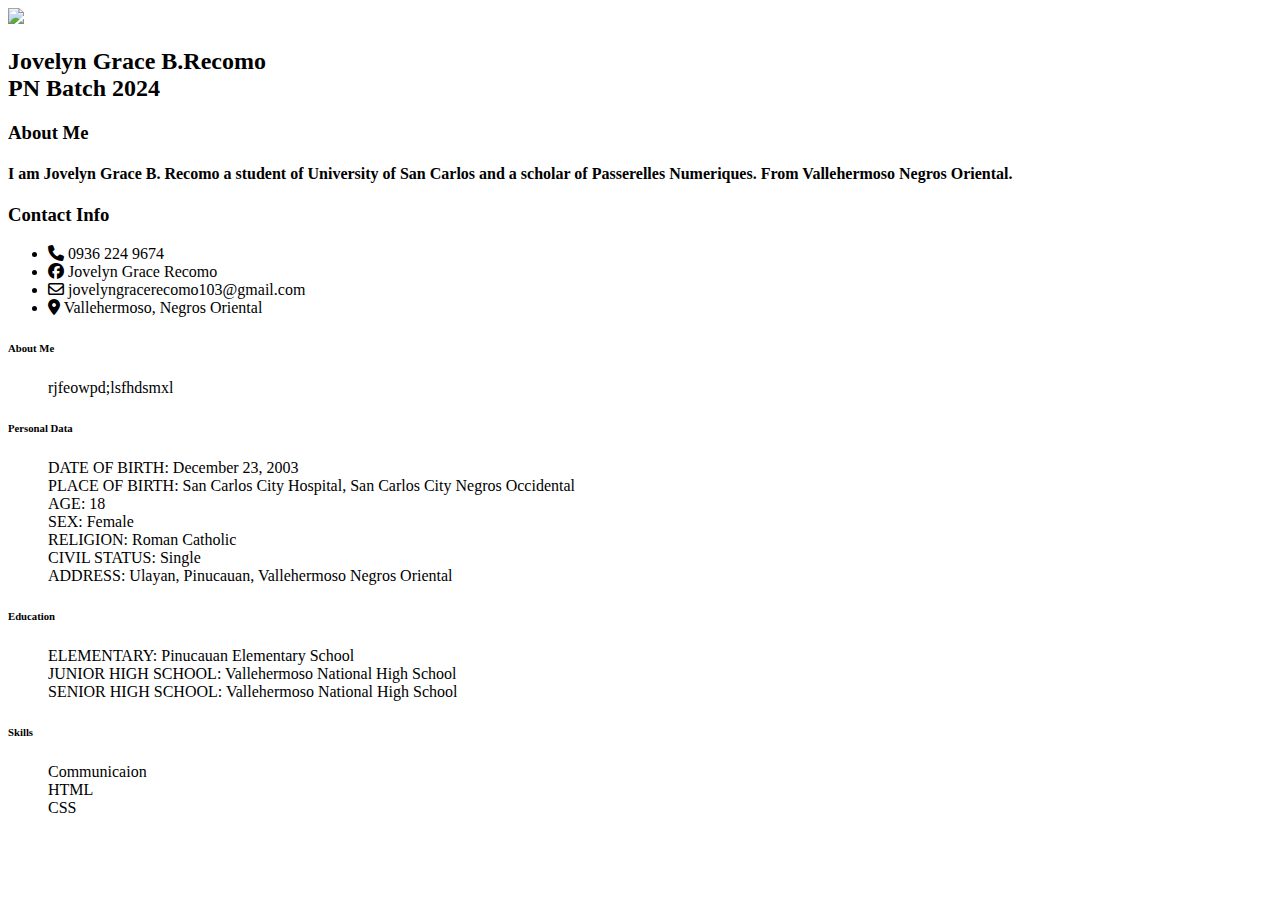
==== indext.html @ c2eaf7f7 "Created Resume" ====
<!DOCTYPE html>
<html lang="en">
<head>
    <meta charset="UTF-8">
    <meta http-equiv="X-UA-Compatible" content="IE=edge">
    <meta name="viewport" content="width=device-width, initial-scale=1.0">
    <title>Resume</title>
    <link rel="stylesheet" href="https://cdnjs.cloudflare.com/ajax/libs/font-awesome/6.2.0/css/all.min.css">
    <link rel="stylesheet" type="text/css" href="style.css"> 
    <link rel="stylesheet" href="https://fonts.google.com/specimen/Roboto+Slab">
</head>
<body>
<div class="container">
    <div class="left_side">
    <div class="profileText">
    <div class="imgBx">
        <img src="ed.jpg">    
    </div>
    <h2>Jovelyn Grace B.Recomo<br><span>PN Batch 2024</span></h2>
 </div>

 <div class="profile">
    <h3>About Me</h3>
    <h4> I am Jovelyn Grace B. Recomo a student of University of San Carlos and a scholar of Passerelles Numeriques. From Vallehermoso Negros Oriental. </h4>
</div>

<div class="contactInfo">
    <h3 class="tittle">Contact Info</h3>
    <ul>
        <li>
            <span class="icon"><i class="fa-solid fa-phone"></i></span>
            <span class="text">0936 224 9674</span>
        </li>
        <li>
            <span class="icon"><i class="fa-brands fa-facebook"></i></span>
            <span class="text">Jovelyn Grace Recomo</span>
        </li>
        <li>
            <span class="icon"><i class="fa-regular fa-envelope"></i></span>
            <span class="text">jovelyngracerecomo103@gmail.com</span>
        </li>
        <li>
            <span class="icon"><i class="fa-solid fa-location-dot"></i></i></i></span>
            <span class="text">Vallehermoso, Negros Oriental</span>
        </li>
    </ul>
</div>
</div>
<div class="right_side">
    <div class="per">
        <h6 class="tittle2">About Me</h6>
         <ul>
            rjfeowpd;lsfhdsmxl
         </ul>
    </div>

    <div class="per">
        <h6 class="tittle2">Personal Data</h6>
         <ul>
            DATE OF BIRTH: December 23, 2003<br>
            PLACE OF BIRTH: San Carlos City Hospital, San Carlos City Negros Occidental <br>
            AGE:  18<br>
            SEX:  Female<br>
            RELIGION: Roman Catholic<br>
            CIVIL STATUS: Single<br>
            ADDRESS: Ulayan, Pinucauan, Vallehermoso Negros Oriental
         </ul>
    </div>
    <div class="per">
        <h6 class="tittle2">Education</h6>
         <ul>
            ELEMENTARY: Pinucauan Elementary School <br>
            JUNIOR HIGH SCHOOL: Vallehermoso National High School <br>
            SENIOR HIGH SCHOOL: Vallehermoso National High School <br>
         </ul>
    </div>
    <div class="per">
    <h6 class="tittle2">Skills</h6>
        <ul>
            Communicaion <br>
            HTML <br>
            CSS<br>
         </ul>   
 </div>

       
        

 </div>
 
</div>
</body>
</html>
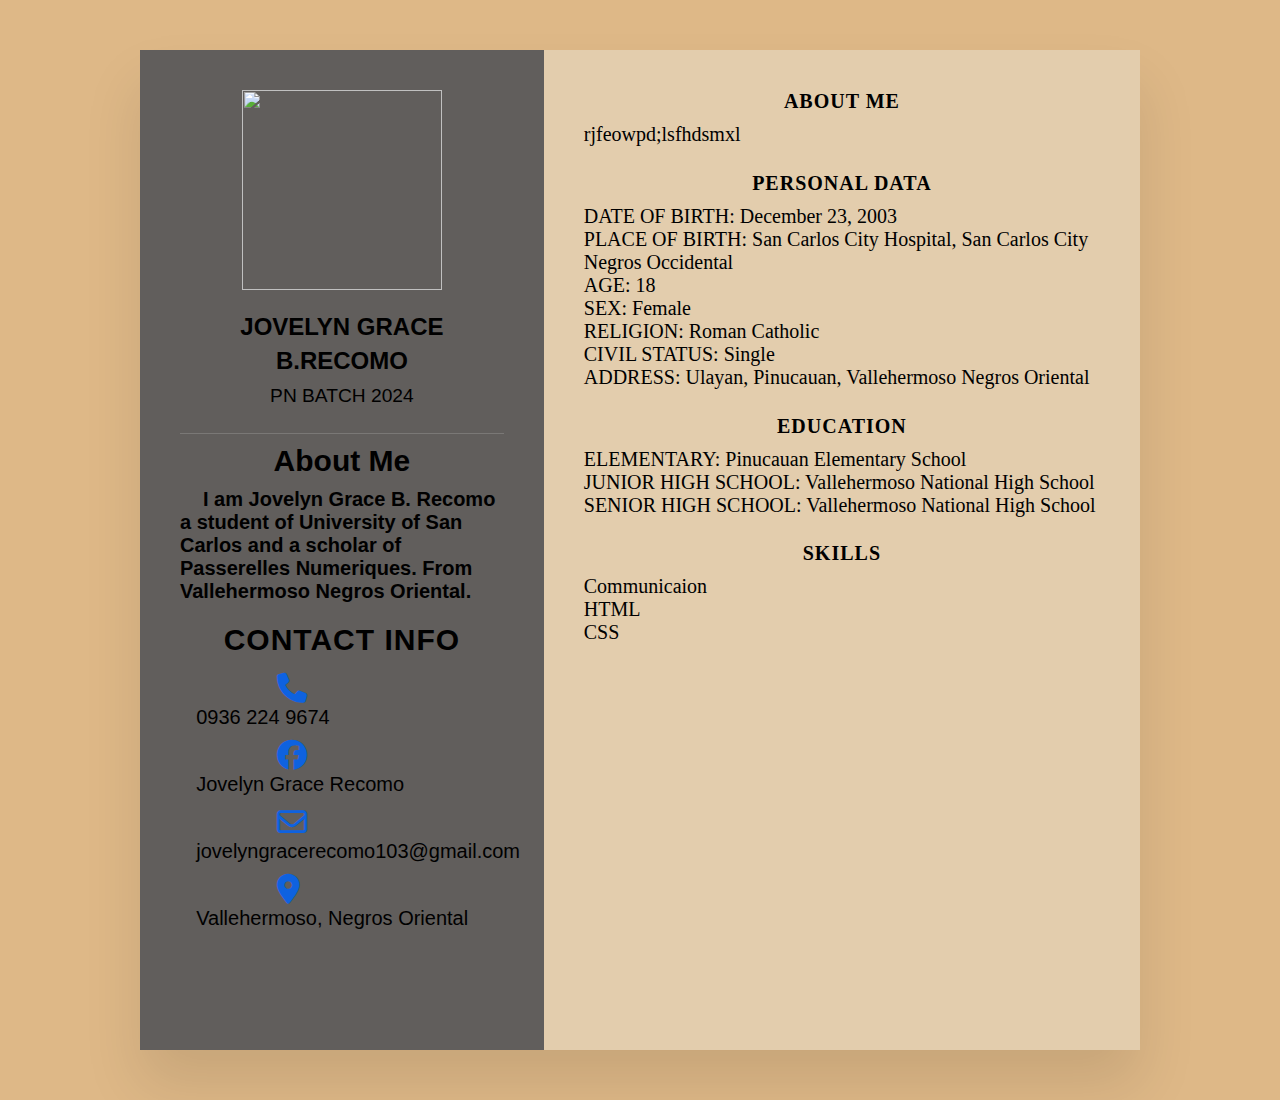
==== commit 248a9b36: "Created resume" ====
--- a/indext.html
+++ b/indext.html
@@ -81,7 +81,8 @@
             HTML <br>
             CSS<br>
          </ul>   
- </div>
+ </div>  
+ 
 
        
         
--- a/style.css
+++ b/style.css
@@ -0,0 +1,168 @@
+*{
+    margin:0;
+    padding: 0;
+    box-sizing: border-box;
+    font-family:'Franklin Gothic Medium', 'Arial Narrow', Arial, sans-serif;
+}
+body
+{
+    background-color: burlywood;
+    display: flex;
+    justify-content: center;
+    align-items: center;
+    min-height: 100vh;
+}
+.container
+{
+    position: relative;
+    width: 100%;
+    max-width: 1000px;
+    min-height: 1000px;
+    background-color: rgba(240, 248, 255, 0.322);
+    margin: 50px;
+    display: grid;
+    grid-template-columns: 1fr 2fr;
+    box-shadow: 0 35px 55px rgba(0, 0, 0, 0.1);
+}
+.container .left_side
+{
+    position: relative;
+    background-color:rgba(90, 88, 88, 0.952);
+    padding: 40px;
+}
+.profileText
+{
+    position: relative;
+    display: flex;
+    flex-direction: column;
+    align-items: center;
+    padding-bottom: 20px;
+    border-bottom: 1px solid rgba(225,225,225, 0.2)
+}
+.profileText .imgBx
+{
+    position: relative;
+    width: 200px;
+    height: 200px;
+    border: 50%;
+    overflow: hidden;
+}
+.profileText .imgBx img
+{
+    position: absolute;
+    top: 0;
+    left: 0;
+    width: 100%;
+    height: 100%;
+    object-fit: cover;
+}
+h2{
+    color:black;
+    font-size: 1.5em;
+    margin-top: 20px;
+    text-transform: uppercase;
+    text-align: center;
+    font-weight: 600;
+    line-height: 1.4em;
+}
+span
+{
+    font-size: 0.8em;
+    font-weight: 300;
+}
+h3
+{
+    text-align:center;
+    color: black;
+    margin-top: 10px;
+    font-size: 30px;
+}
+h4 
+{
+    margin-top: 10px;
+    text-indent:23px;
+    font-size: 20px;
+}
+.contactInfo
+{
+    padding-top: 10px;
+}
+.tittle
+{
+    text-align: center;
+    color: black;
+    text-transform: uppercase;
+    font-weight: 600;
+    letter-spacing: 1px;
+    margin-bottom: 15px;
+    font-size: 30px;
+}
+.contactInfo ul
+{
+    position:relative;
+    
+}
+.contactInfo ul li
+{
+    position: relative;
+    list-style: none;
+    margin: 10px 0;
+    cursor: pointer;
+}
+.contactInfo ul li .icon
+{
+    display:block;
+    width: 30px;
+    font-size: 30px;
+    color: rgb(14, 98, 224);
+   
+}
+.contactInfo ul li span
+{
+    color: black;
+    font: weight 300px;;
+    margin-left: 30%;
+}
+.contactInfo ul li .text
+{
+    font-size: 20px;
+    margin-left: 5%;
+}
+.contactinfo
+{
+    padding-top: 10px;
+}
+.container .right_side
+{
+    position: relative;
+    padding: 40px;
+}
+.per
+{
+    margin-bottom: 5%;
+}
+.tittle2
+{
+    text-align: center;
+    color: black;
+    text-transform: uppercase;
+    letter-spacing: 1px;
+    margin-bottom: 10px;
+    font-size: 20px;
+    font-family:Elephant;
+}
+.per ul
+{
+    font-size: 20px;
+    font-family: Times New Roman;
+    margin-bottom: 2px;
+    font-weight: 500;
+}
+.p1 div.percent
+{
+    width: 350px; 
+    border:solid 3px rgb(25, 150, 233);
+    margin-left: 23%;
+    border-radius: 30px;
+    
+}
